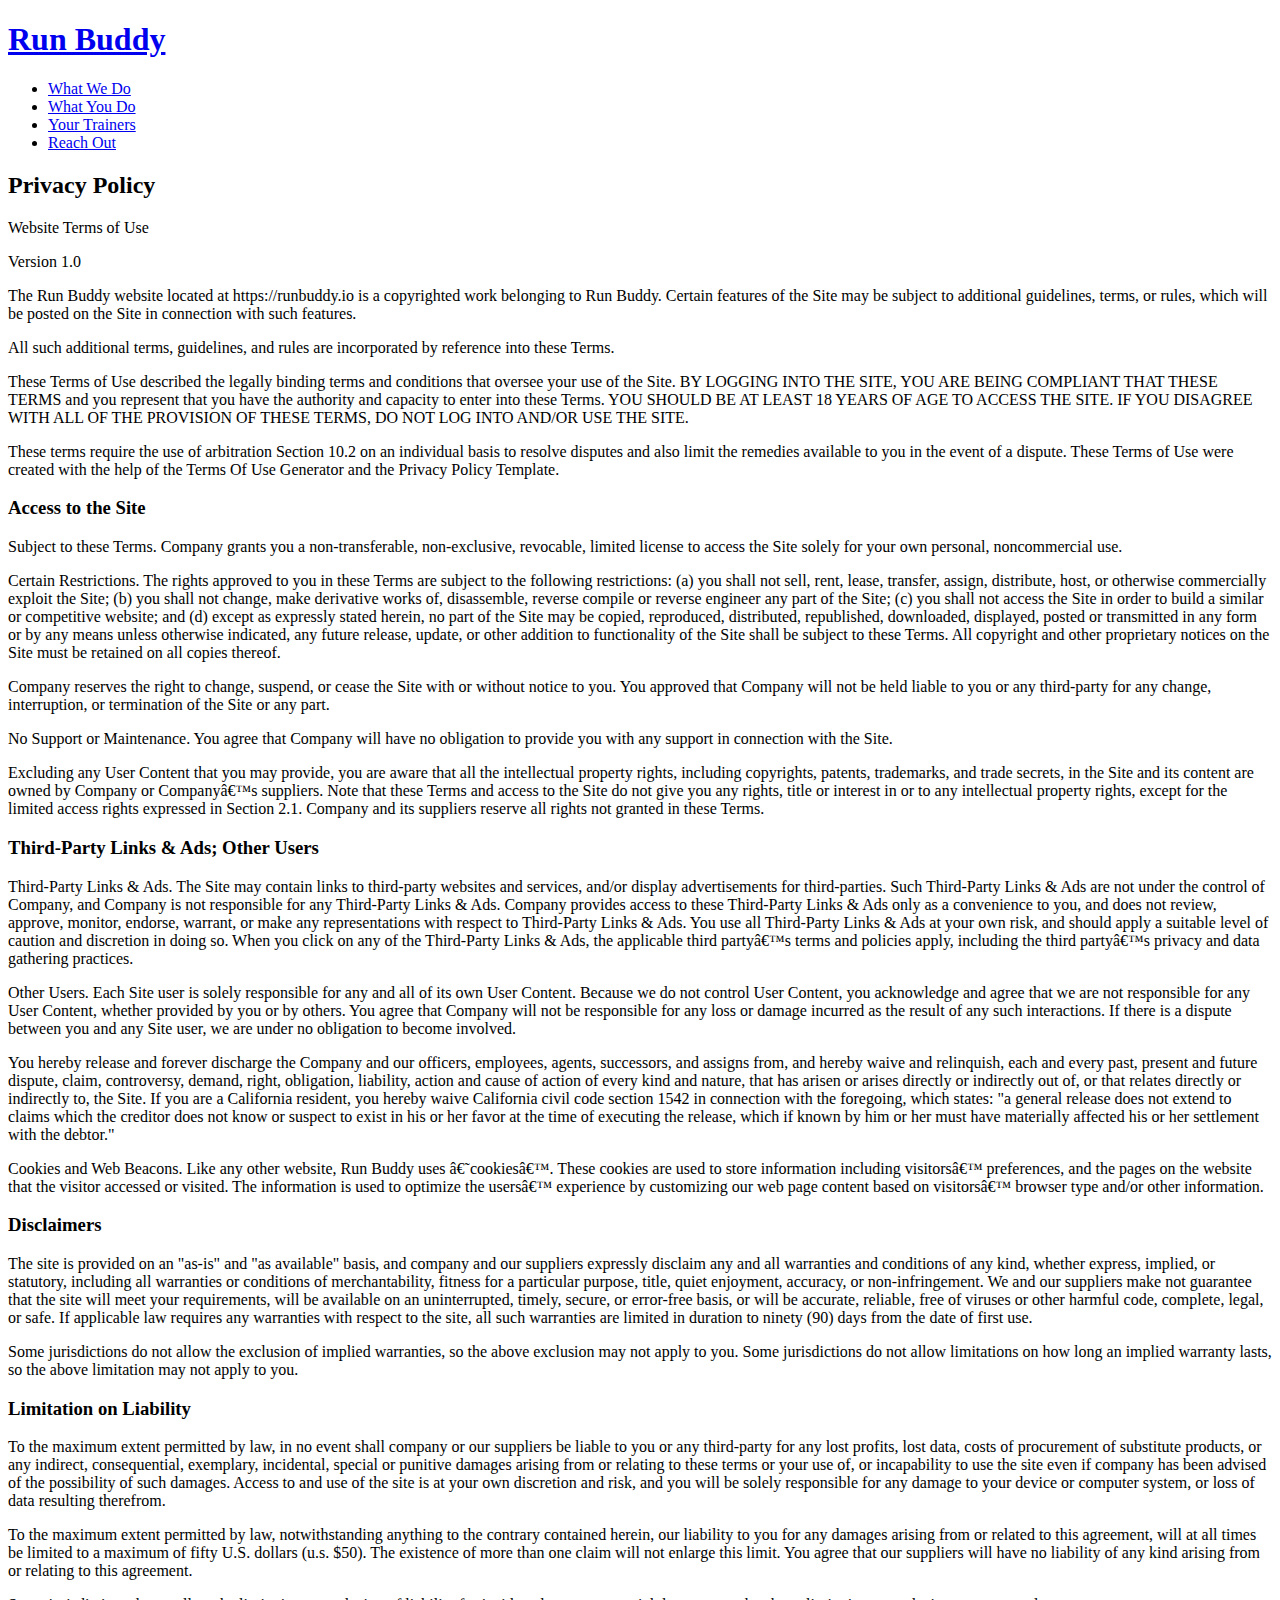
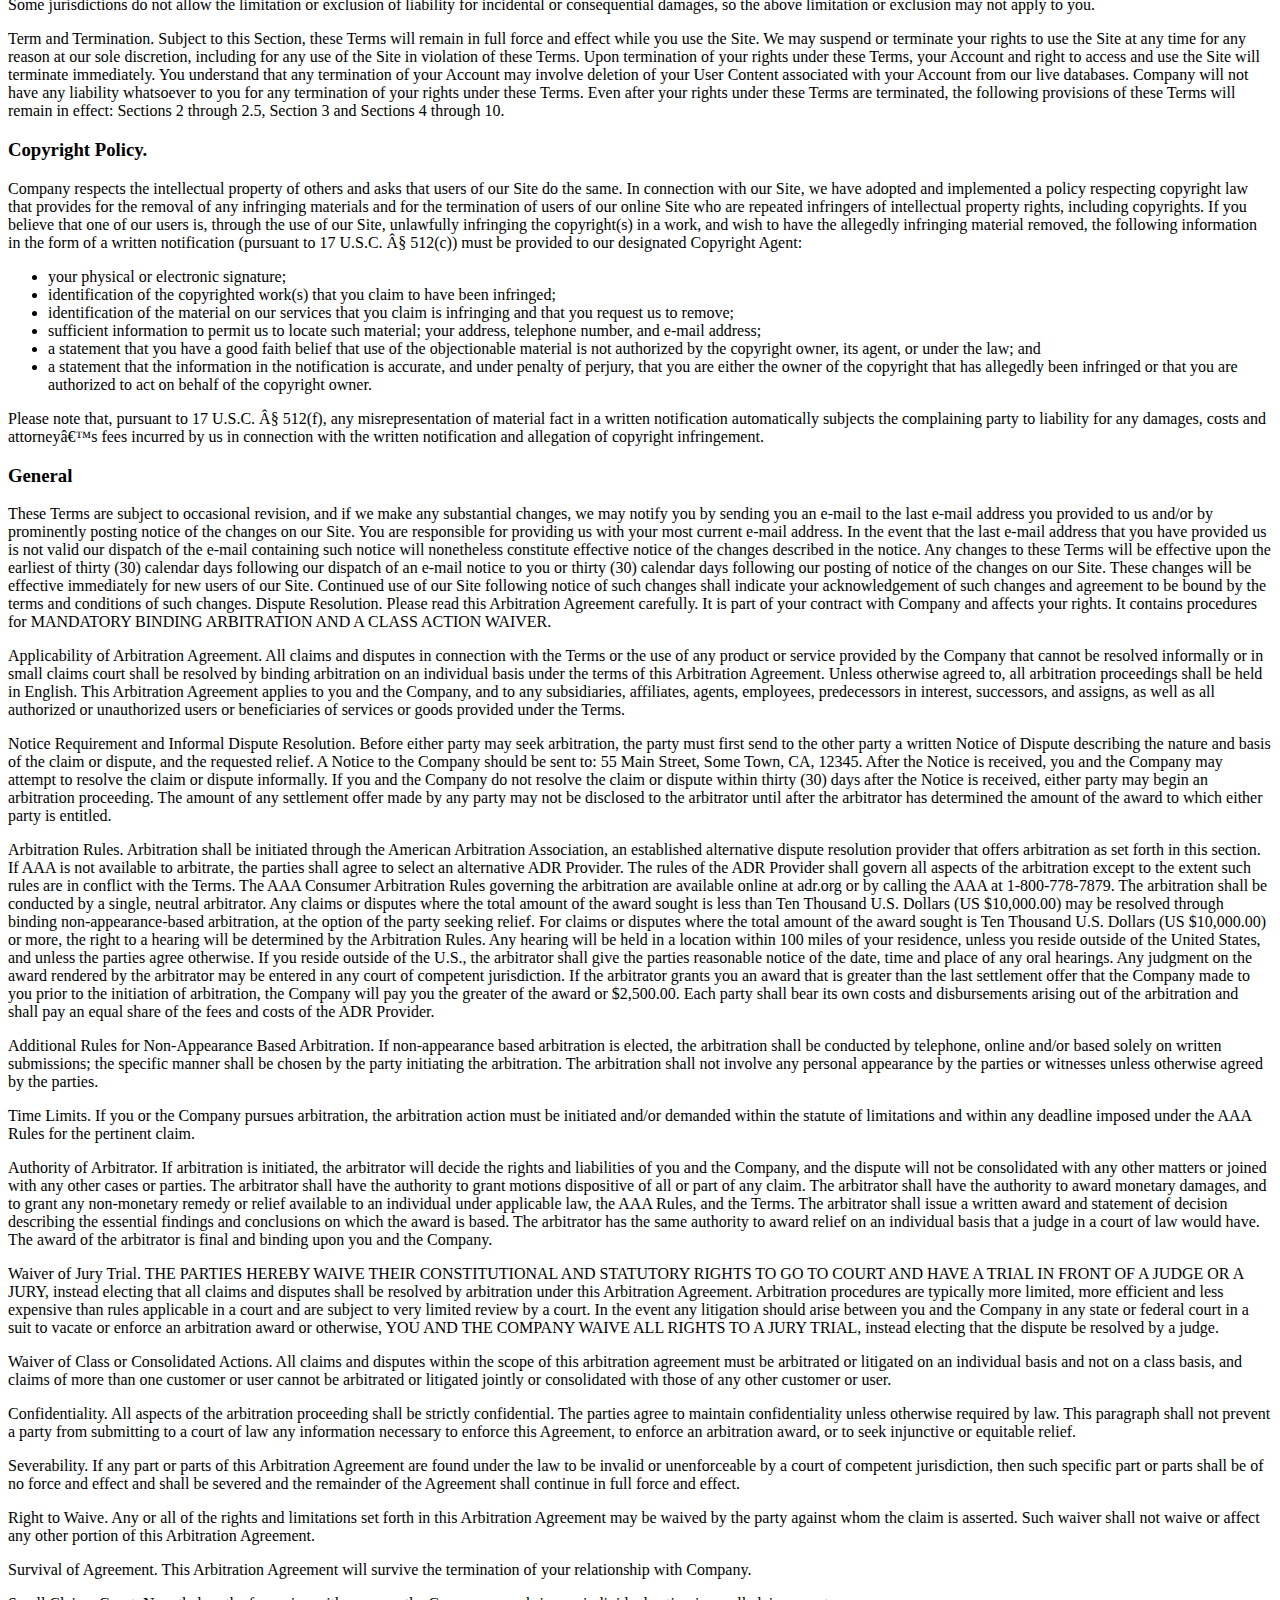
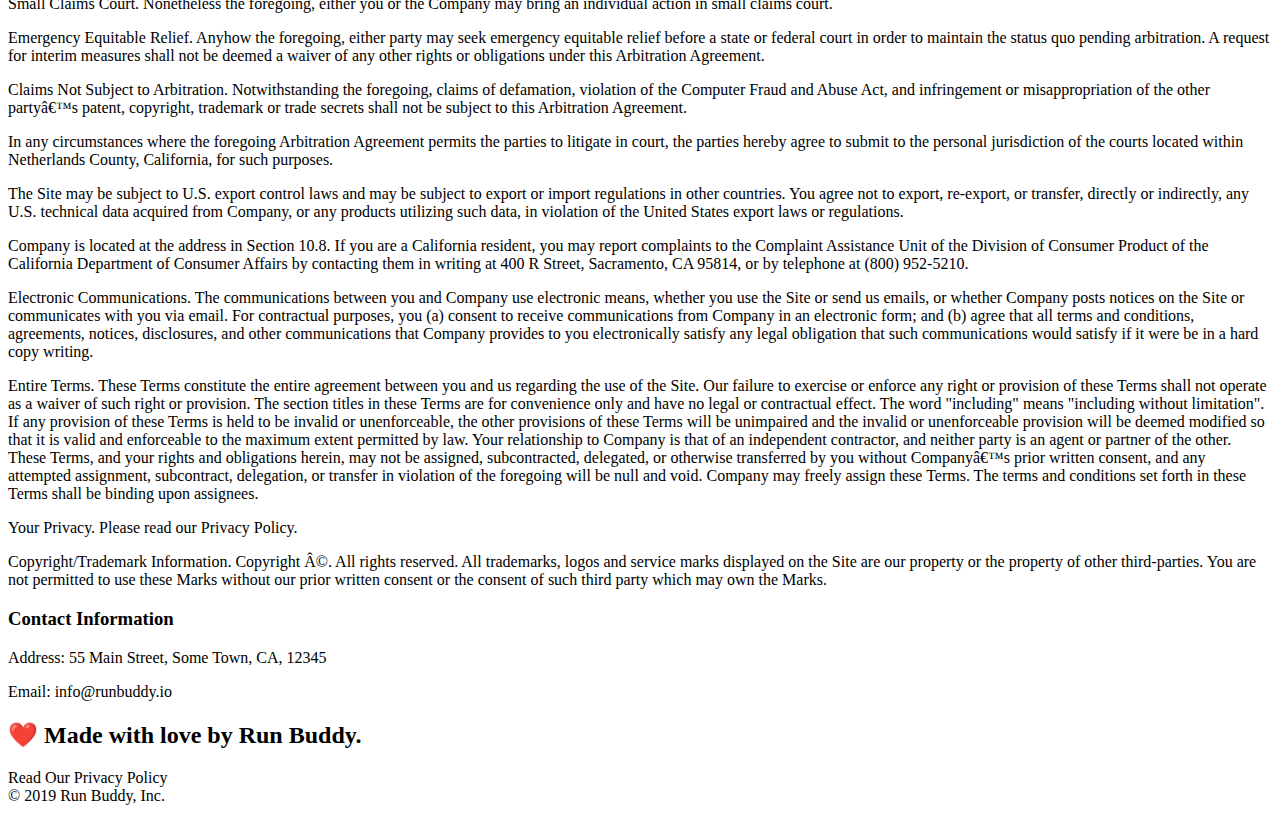
==== privacy-policy.html @ f3ce0bc4 "new style and privacy policy" ====
<!DOCTYPE html>
<html lang="en">
    <head>
        <link rel="stylesheet" href="./assets/css/style.css" />
        <meta charset="UTF-8" />
        <title>Privacy Policy - Run Buddy</title>
    </head>
    <body>
        <header>
            <h1>
                <a href="/">Run Buddy</a>
            </h1>
            <nav>
                <!--Unordered list element -->
                <ul>
                    <!--List item element-->
                    <li>
                        <!--Anchor element -->
                        <a href="./index.html#what-we-do">What We Do</a>
                    </li>
                    <li>
                        <a href="./index.html#what-you-do">What You Do</a>
                    </li>
                    <li>
                        <a href="./index.html#your-trainers">Your Trainers</a>
                    </li>
                    <li>
                        <a href="./index.html#reach-out">Reach Out</a>
                    </li>
                </ul>
            </nav>
        </header> 
        <section class="hero">
            <h2 class="page-title">
                Privacy Policy
            </h2>
        </section>
        <articl class="secondary-content">
            <p>
                Website Terms of Use
              </p>
        
              <p>
                Version 1.0
              </p>
        
              <p>
                The Run Buddy website located at https://runbuddy.io is a copyrighted work belonging to Run Buddy. Certain
                features of the Site may be subject to additional guidelines, terms, or rules, which will be posted on the Site
                in connection with such features.
              </p>
        
              <p>
                All such additional terms, guidelines, and rules are incorporated by reference into these Terms.
              </p>
        
              <p>
                These Terms of Use described the legally binding terms and conditions that oversee your use of the Site. BY
                LOGGING INTO THE SITE, YOU ARE BEING COMPLIANT THAT THESE TERMS and you represent that you have the authority
                and capacity to enter into these Terms. YOU SHOULD BE AT LEAST 18 YEARS OF AGE TO ACCESS THE SITE. IF YOU
                DISAGREE WITH ALL OF THE PROVISION OF THESE TERMS, DO NOT LOG INTO AND/OR USE THE SITE.
              </p>
        
              <p>
                These terms require the use of arbitration Section 10.2 on an individual basis to resolve disputes and also
                limit the remedies available to you in the event of a dispute. These Terms of Use were created with the help of
                the Terms Of Use Generator and the Privacy Policy Template.
              </p>
        
              <h3>
                Access to the Site
              </h3>
        
              <p>
                Subject to these Terms. Company grants you a non-transferable, non-exclusive, revocable, limited license to
                access the Site solely for your own personal, noncommercial use.
              </p>
        
              <p>
                Certain Restrictions. The rights approved to you in these Terms are subject to the following restrictions: (a)
                you shall not sell, rent, lease, transfer, assign, distribute, host, or otherwise commercially exploit the Site;
                (b) you shall not change, make derivative works of, disassemble, reverse compile or reverse engineer any part of
                the Site; (c) you shall not access the Site in order to build a similar or competitive website; and (d) except
                as expressly stated herein, no part of the Site may be copied, reproduced, distributed, republished, downloaded,
                displayed, posted or transmitted in any form or by any means unless otherwise indicated, any future release,
                update, or other addition to functionality of the Site shall be subject to these Terms. All copyright and other
                proprietary notices on the Site must be retained on all copies thereof.
              </p>
        
              <p>
                Company reserves the right to change, suspend, or cease the Site with or without notice to you. You approved
                that Company will not be held liable to you or any third-party for any change, interruption, or termination of
                the Site or any part.
              </p>
        
              <p>
                No Support or Maintenance. You agree that Company will have no obligation to provide you with any support in
                connection with the Site.
              </p>
        
              <p>
                Excluding any User Content that you may provide, you are aware that all the intellectual property rights,
                including copyrights, patents, trademarks, and trade secrets, in the Site and its content are owned by Company
                or Companyâ€™s suppliers. Note that these Terms and access to the Site do not give you any rights, title or
                interest in or to any intellectual property rights, except for the limited access rights expressed in Section
                2.1. Company and its suppliers reserve all rights not granted in these Terms.
              </p>
        
              <h3>
                Third-Party Links & Ads; Other Users
              </h3>
        
              <p>
                Third-Party Links & Ads. The Site may contain links to third-party websites and services, and/or display
                advertisements for third-parties. Such Third-Party Links & Ads are not under the control of Company, and Company
                is not responsible for any Third-Party Links & Ads. Company provides access to these Third-Party Links & Ads
                only as a convenience to you, and does not review, approve, monitor, endorse, warrant, or make any
                representations with respect to Third-Party Links & Ads. You use all Third-Party Links & Ads at your own risk,
                and should apply a suitable level of caution and discretion in doing so. When you click on any of the
                Third-Party Links & Ads, the applicable third partyâ€™s terms and policies apply, including the third partyâ€™s
                privacy and data gathering practices.
              </p>
        
              <p>
                Other Users. Each Site user is solely responsible for any and all of its own User Content. Because we do not
                control User Content, you acknowledge and agree that we are not responsible for any User Content, whether
                provided by you or by others. You agree that Company will not be responsible for any loss or damage incurred as
                the result of any such interactions. If there is a dispute between you and any Site user, we are under no
                obligation to become involved.
              </p>
        
              <p>
                You hereby release and forever discharge the Company and our officers, employees, agents, successors, and
                assigns from, and hereby waive and relinquish, each and every past, present and future dispute, claim,
                controversy, demand, right, obligation, liability, action and cause of action of every kind and nature, that has
                arisen or arises directly or indirectly out of, or that relates directly or indirectly to, the Site. If you are
                a California resident, you hereby waive California civil code section 1542 in connection with the foregoing,
                which states: "a general release does not extend to claims which the creditor does not know or suspect to exist
                in his or her favor at the time of executing the release, which if known by him or her must have materially
                affected his or her settlement with the debtor."
              </p>
        
              <p>
                Cookies and Web Beacons. Like any other website, Run Buddy uses â€˜cookiesâ€™. These cookies are used to store
                information including visitorsâ€™ preferences, and the pages on the website that the visitor accessed or visited.
                The information is used to optimize the usersâ€™ experience by customizing our web page content based on visitorsâ€™
                browser type and/or other information.
              </p>
        
              <h3>
                Disclaimers
              </h3>
        
              <p>
                The site is provided on an "as-is" and "as available" basis, and company and our suppliers expressly disclaim
                any and all warranties and conditions of any kind, whether express, implied, or statutory, including all
                warranties or conditions of merchantability, fitness for a particular purpose, title, quiet enjoyment, accuracy,
                or non-infringement. We and our suppliers make not guarantee that the site will meet your requirements, will be
                available on an uninterrupted, timely, secure, or error-free basis, or will be accurate, reliable, free of
                viruses or other harmful code, complete, legal, or safe. If applicable law requires any warranties with respect
                to the site, all such warranties are limited in duration to ninety (90) days from the date of first use.
              </p>
        
              <p>
                Some jurisdictions do not allow the exclusion of implied warranties, so the above exclusion may not apply to
                you. Some jurisdictions do not allow limitations on how long an implied warranty lasts, so the above limitation
                may not apply to you.
              </p>
        
              <h3>
                Limitation on Liability
              </h3>
        
              <p>
                To the maximum extent permitted by law, in no event shall company or our suppliers be liable to you or any
                third-party for any lost profits, lost data, costs of procurement of substitute products, or any indirect,
                consequential, exemplary, incidental, special or punitive damages arising from or relating to these terms or
                your use of, or incapability to use the site even if company has been advised of the possibility of such
                damages. Access to and use of the site is at your own discretion and risk, and you will be solely responsible
                for any damage to your device or computer system, or loss of data resulting therefrom.
              </p>
        
              <p>
                To the maximum extent permitted by law, notwithstanding anything to the contrary contained herein, our liability
                to you for any damages arising from or related to this agreement, will at all times be limited to a maximum of
                fifty U.S. dollars (u.s. $50). The existence of more than one claim will not enlarge this limit. You agree that
                our suppliers will have no liability of any kind arising from or relating to this agreement.
              </p>
        
              <p>
                Some jurisdictions do not allow the limitation or exclusion of liability for incidental or consequential
                damages, so the above limitation or exclusion may not apply to you.
              </p>
        
              <p>
                Term and Termination. Subject to this Section, these Terms will remain in full force and effect while you use
                the Site. We may suspend or terminate your rights to use the Site at any time for any reason at our sole
                discretion, including for any use of the Site in violation of these Terms. Upon termination of your rights under
                these Terms, your Account and right to access and use the Site will terminate immediately. You understand that
                any termination of your Account may involve deletion of your User Content associated with your Account from our
                live databases. Company will not have any liability whatsoever to you for any termination of your rights under
                these Terms. Even after your rights under these Terms are terminated, the following provisions of these Terms
                will remain in effect: Sections 2 through 2.5, Section 3 and Sections 4 through 10.
              </p>
        
              <h3>
                Copyright Policy.
              </h3>
        
              <p>
                Company respects the intellectual property of others and asks that users of our Site do the same. In connection
                with our Site, we have adopted and implemented a policy respecting copyright law that provides for the removal
                of any infringing materials and for the termination of users of our online Site who are repeated infringers of
                intellectual property rights, including copyrights. If you believe that one of our users is, through the use of
                our Site, unlawfully infringing the copyright(s) in a work, and wish to have the allegedly infringing material
                removed, the following information in the form of a written notification (pursuant to 17 U.S.C. Â§ 512(c)) must
                be provided to our designated Copyright Agent:
              </p>
        
              <ul>
                <li>
                  your physical or electronic signature;
                </li>
                <li>
                  identification of the copyrighted work(s) that you claim to have been infringed;
                </li>
                <li>
                  identification of the material on our services that you claim is infringing and that you request us to remove;
                </li>
                <li>
                  sufficient information to permit us to locate such material; your address, telephone number, and e-mail
                  address;
                </li>
                <li>
                  a statement that you have a good faith belief that use of the objectionable material is not authorized by the
                  copyright owner, its agent, or under the law; and
                </li>
                <li>
                  a statement that the information in the notification is accurate, and under penalty of perjury, that you are
                  either the owner of the copyright that has allegedly been infringed or that you are authorized to act on
                  behalf of the copyright owner.
                </li>
              </ul>
        
              <p>
                Please note that, pursuant to 17 U.S.C. Â§ 512(f), any misrepresentation of material fact in a written
                notification automatically subjects the complaining party to liability for any damages, costs and attorneyâ€™s
                fees incurred by us in connection with the written notification and allegation of copyright infringement.
              </p>
        
              <h3>
                General
              </h3>
        
              <p>
                These Terms are subject to occasional revision, and if we make any substantial changes, we may notify you by
                sending you an e-mail to the last e-mail address you provided to us and/or by prominently posting notice of the
                changes on our Site. You are responsible for providing us with your most current e-mail address. In the event
                that the last e-mail address that you have provided us is not valid our dispatch of the e-mail containing such
                notice will nonetheless constitute effective notice of the changes described in the notice. Any changes to these
                Terms will be effective upon the earliest of thirty (30) calendar days following our dispatch of an e-mail
                notice to you or thirty (30) calendar days following our posting of notice of the changes on our Site. These
                changes will be effective immediately for new users of our Site. Continued use of our Site following notice of
                such changes shall indicate your acknowledgement of such changes and agreement to be bound by the terms and
                conditions of such changes. Dispute Resolution. Please read this Arbitration Agreement carefully. It is part of
                your contract with Company and affects your rights. It contains procedures for MANDATORY BINDING ARBITRATION AND
                A CLASS ACTION WAIVER.
              </p>
        
              <p>
                Applicability of Arbitration Agreement. All claims and disputes in connection with the Terms or the use of any
                product or service provided by the Company that cannot be resolved informally or in small claims court shall be
                resolved by binding arbitration on an individual basis under the terms of this Arbitration Agreement. Unless
                otherwise agreed to, all arbitration proceedings shall be held in English. This Arbitration Agreement applies to
                you and the Company, and to any subsidiaries, affiliates, agents, employees, predecessors in interest,
                successors, and assigns, as well as all authorized or unauthorized users or beneficiaries of services or goods
                provided under the Terms.
              </p>
        
              <p>
                Notice Requirement and Informal Dispute Resolution. Before either party may seek arbitration, the party must
                first send to the other party a written Notice of Dispute describing the nature and basis of the claim or
                dispute, and the requested relief. A Notice to the Company should be sent to: 55 Main Street, Some Town, CA,
                12345. After the Notice is received, you and the Company may attempt to resolve the claim or dispute informally.
                If you and the Company do not resolve the claim or dispute within thirty (30) days after the Notice is received,
                either party may begin an arbitration proceeding. The amount of any settlement offer made by any party may not
                be disclosed to the arbitrator until after the arbitrator has determined the amount of the award to which either
                party is entitled.
              </p>
        
              <p>
                Arbitration Rules. Arbitration shall be initiated through the American Arbitration Association, an established
                alternative dispute resolution provider that offers arbitration as set forth in this section. If AAA is not
                available to arbitrate, the parties shall agree to select an alternative ADR Provider. The rules of the ADR
                Provider shall govern all aspects of the arbitration except to the extent such rules are in conflict with the
                Terms. The AAA Consumer Arbitration Rules governing the arbitration are available online at adr.org or by
                calling the AAA at 1-800-778-7879. The arbitration shall be conducted by a single, neutral arbitrator. Any
                claims or disputes where the total amount of the award sought is less than Ten Thousand U.S. Dollars (US
                $10,000.00) may be resolved through binding non-appearance-based arbitration, at the option of the party seeking
                relief. For claims or disputes where the total amount of the award sought is Ten Thousand U.S. Dollars (US
                $10,000.00) or more, the right to a hearing will be determined by the Arbitration Rules. Any hearing will be
                held in a location within 100 miles of your residence, unless you reside outside of the United States, and
                unless the parties agree otherwise. If you reside outside of the U.S., the arbitrator shall give the parties
                reasonable notice of the date, time and place of any oral hearings. Any judgment on the award rendered by the
                arbitrator may be entered in any court of competent jurisdiction. If the arbitrator grants you an award that is
                greater than the last settlement offer that the Company made to you prior to the initiation of arbitration, the
                Company will pay you the greater of the award or $2,500.00. Each party shall bear its own costs and
                disbursements arising out of the arbitration and shall pay an equal share of the fees and costs of the ADR
                Provider.
              </p>
        
              <p>
                Additional Rules for Non-Appearance Based Arbitration. If non-appearance based arbitration is elected, the
                arbitration shall be conducted by telephone, online and/or based solely on written submissions; the specific
                manner shall be chosen by the party initiating the arbitration. The arbitration shall not involve any personal
                appearance by the parties or witnesses unless otherwise agreed by the parties.
              </p>
        
              <p>
                Time Limits. If you or the Company pursues arbitration, the arbitration action must be initiated and/or demanded
                within the statute of limitations and within any deadline imposed under the AAA Rules for the pertinent claim.
              </p>
        
              <p>
                Authority of Arbitrator. If arbitration is initiated, the arbitrator will decide the rights and liabilities of
                you and the Company, and the dispute will not be consolidated with any other matters or joined with any other
                cases or parties. The arbitrator shall have the authority to grant motions dispositive of all or part of any
                claim. The arbitrator shall have the authority to award monetary damages, and to grant any non-monetary remedy
                or relief available to an individual under applicable law, the AAA Rules, and the Terms. The arbitrator shall
                issue a written award and statement of decision describing the essential findings and conclusions on which the
                award is based. The arbitrator has the same authority to award relief on an individual basis that a judge in a
                court of law would have. The award of the arbitrator is final and binding upon you and the Company.
              </p>
        
              <p>
                Waiver of Jury Trial. THE PARTIES HEREBY WAIVE THEIR CONSTITUTIONAL AND STATUTORY RIGHTS TO GO TO COURT AND HAVE
                A TRIAL IN FRONT OF A JUDGE OR A JURY, instead electing that all claims and disputes shall be resolved by
                arbitration under this Arbitration Agreement. Arbitration procedures are typically more limited, more efficient
                and less expensive than rules applicable in a court and are subject to very limited review by a court. In the
                event any litigation should arise between you and the Company in any state or federal court in a suit to vacate
                or enforce an arbitration award or otherwise, YOU AND THE COMPANY WAIVE ALL RIGHTS TO A JURY TRIAL, instead
                electing that the dispute be resolved by a judge.
              </p>
        
              <p>
                Waiver of Class or Consolidated Actions. All claims and disputes within the scope of this arbitration agreement
                must be arbitrated or litigated on an individual basis and not on a class basis, and claims of more than one
                customer or user cannot be arbitrated or litigated jointly or consolidated with those of any other customer or
                user.
              </p>
        
              <p>
                Confidentiality. All aspects of the arbitration proceeding shall be strictly confidential. The parties agree to
                maintain confidentiality unless otherwise required by law. This paragraph shall not prevent a party from
                submitting to a court of law any information necessary to enforce this Agreement, to enforce an arbitration
                award, or to seek injunctive or equitable relief.
              </p>
        
              <p>
                Severability. If any part or parts of this Arbitration Agreement are found under the law to be invalid or
                unenforceable by a court of competent jurisdiction, then such specific part or parts shall be of no force and
                effect and shall be severed and the remainder of the Agreement shall continue in full force and effect.
              </p>
        
              <p>
                Right to Waive. Any or all of the rights and limitations set forth in this Arbitration Agreement may be waived
                by the party against whom the claim is asserted. Such waiver shall not waive or affect any other portion of this
                Arbitration Agreement.
              </p>
        
              <p>
                Survival of Agreement. This Arbitration Agreement will survive the termination of your relationship with
                Company.
              </p>
        
              <p>
                Small Claims Court. Nonetheless the foregoing, either you or the Company may bring an individual action in small
                claims court.
              </p>
        
              <p>
                Emergency Equitable Relief. Anyhow the foregoing, either party may seek emergency equitable relief before a
                state or federal court in order to maintain the status quo pending arbitration. A request for interim measures
                shall not be deemed a waiver of any other rights or obligations under this Arbitration Agreement.
              </p>
        
              <p>
                Claims Not Subject to Arbitration. Notwithstanding the foregoing, claims of defamation, violation of the
                Computer Fraud and Abuse Act, and infringement or misappropriation of the other partyâ€™s patent, copyright,
                trademark or trade secrets shall not be subject to this Arbitration Agreement.
              </p>
        
              <p>
                In any circumstances where the foregoing Arbitration Agreement permits the parties to litigate in court, the
                parties hereby agree to submit to the personal jurisdiction of the courts located within Netherlands County,
                California, for such purposes.
              </p>
        
              <p>
                The Site may be subject to U.S. export control laws and may be subject to export or import regulations in other
                countries. You agree not to export, re-export, or transfer, directly or indirectly, any U.S. technical data
                acquired from Company, or any products utilizing such data, in violation of the United States export laws or
                regulations.
              </p>
        
              <p>
                Company is located at the address in Section 10.8. If you are a California resident, you may report complaints
                to the Complaint Assistance Unit of the Division of Consumer Product of the California Department of Consumer
                Affairs by contacting them in writing at 400 R Street, Sacramento, CA 95814, or by telephone at (800) 952-5210.
              </p>
        
              <p>
                Electronic Communications. The communications between you and Company use electronic means, whether you use the
                Site or send us emails, or whether Company posts notices on the Site or communicates with you via email. For
                contractual purposes, you (a) consent to receive communications from Company in an electronic form; and (b)
                agree that all terms and conditions, agreements, notices, disclosures, and other communications that Company
                provides to you electronically satisfy any legal obligation that such communications would satisfy if it were be
                in a hard copy writing.
              </p>
        
              <p>
                Entire Terms. These Terms constitute the entire agreement between you and us regarding the use of the Site. Our
                failure to exercise or enforce any right or provision of these Terms shall not operate as a waiver of such right
                or provision. The section titles in these Terms are for convenience only and have no legal or contractual
                effect. The word "including" means "including without limitation". If any provision of these Terms is held to be
                invalid or unenforceable, the other provisions of these Terms will be unimpaired and the invalid or
                unenforceable provision will be deemed modified so that it is valid and enforceable to the maximum extent
                permitted by law. Your relationship to Company is that of an independent contractor, and neither party is an
                agent or partner of the other. These Terms, and your rights and obligations herein, may not be assigned,
                subcontracted, delegated, or otherwise transferred by you without Companyâ€™s prior written consent, and any
                attempted assignment, subcontract, delegation, or transfer in violation of the foregoing will be null and void.
                Company may freely assign these Terms. The terms and conditions set forth in these Terms shall be binding upon
                assignees.
              </p>
        
              <p>
                Your Privacy. Please read our Privacy Policy.
              </p>
        
              <p>
                Copyright/Trademark Information. Copyright Â©. All rights reserved. All trademarks, logos and service marks
                displayed on the Site are our property or the property of other third-parties. You are not permitted to use
                these Marks without our prior written consent or the consent of such third party which may own the Marks.
              </p>
        
              <h3>
                Contact Information
              </h3>
        
              <p>
                Address: 55 Main Street, Some Town, CA, 12345
              </p>
        
              <p>
                Email: info@runbuddy.io
              </p>
        
        </articl>
        <footer>
            <h2>❤️ Made with love by Run Buddy.</h2>
    
            <div>
                <a="#">Read Our Privacy Policy</a><br />
                &copy; 2019 Run Buddy, Inc.
            </div>
    
        </footer>
    </body>
</html>
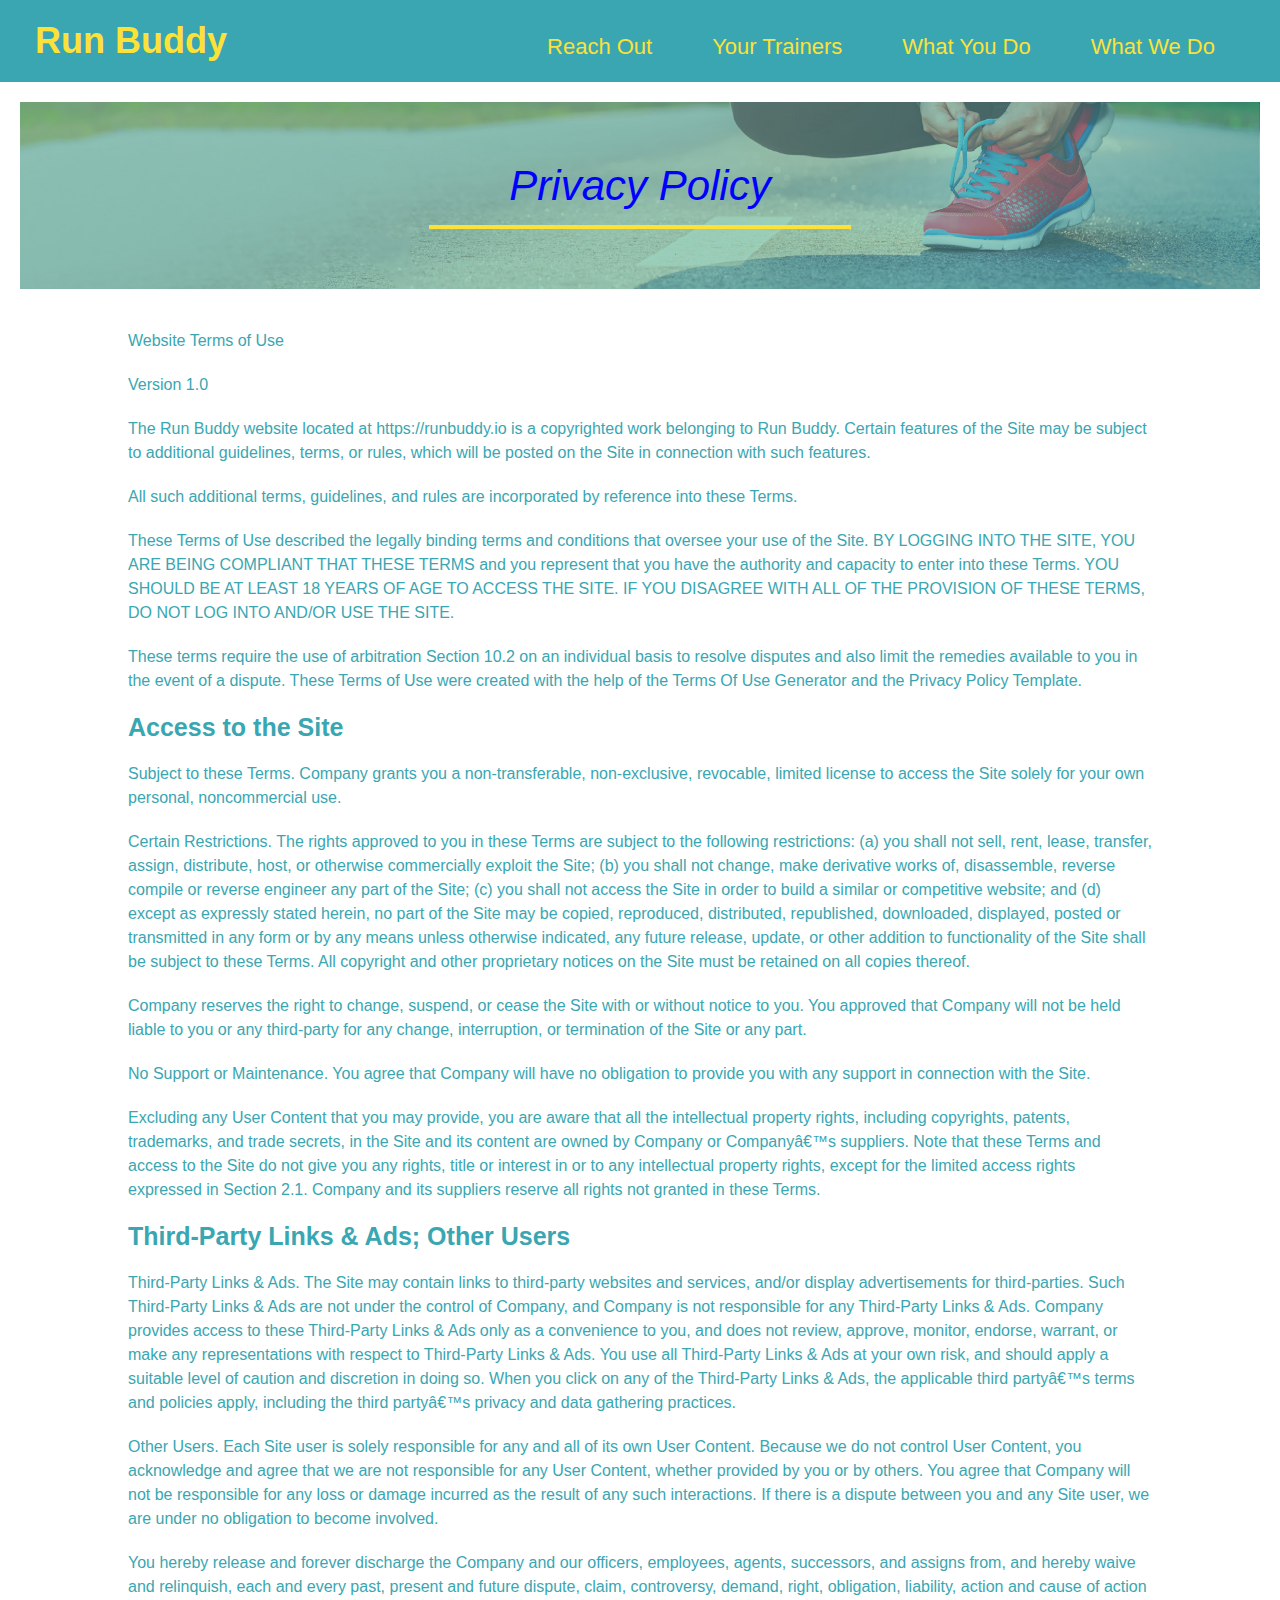
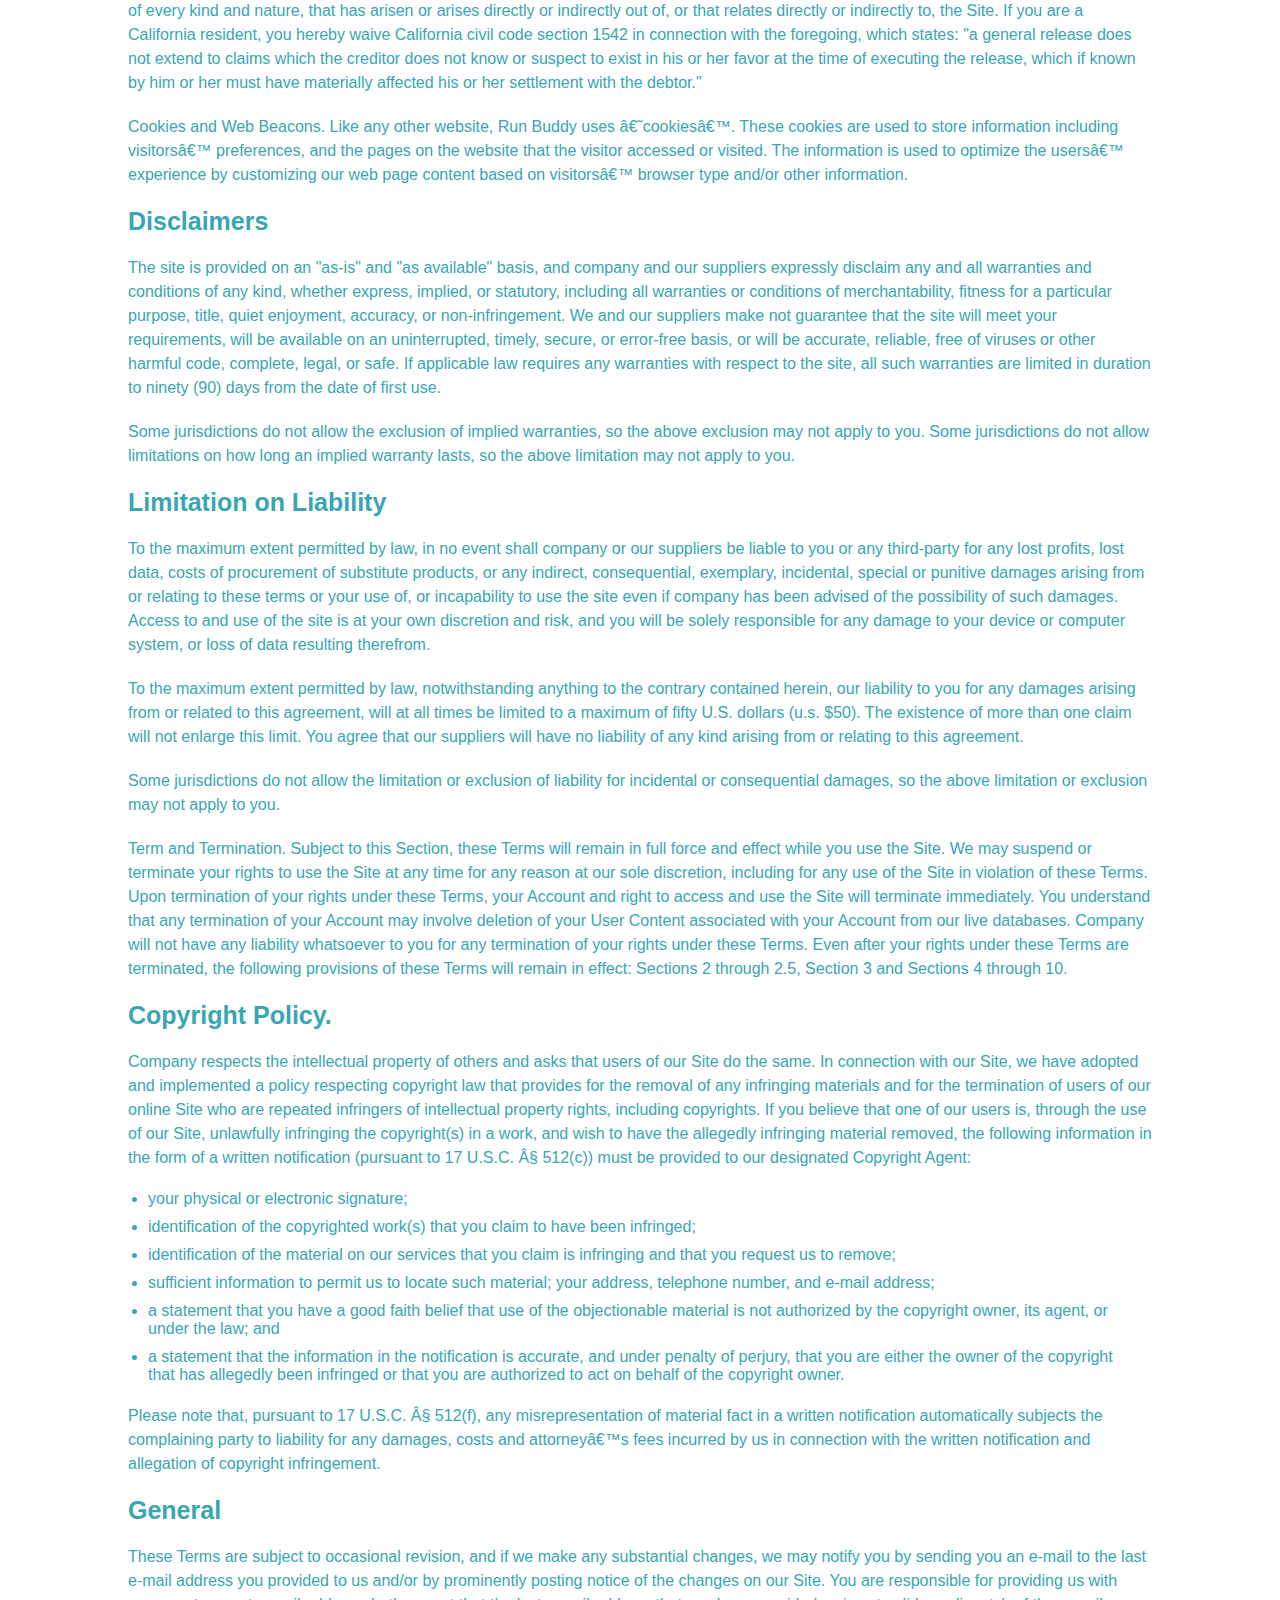
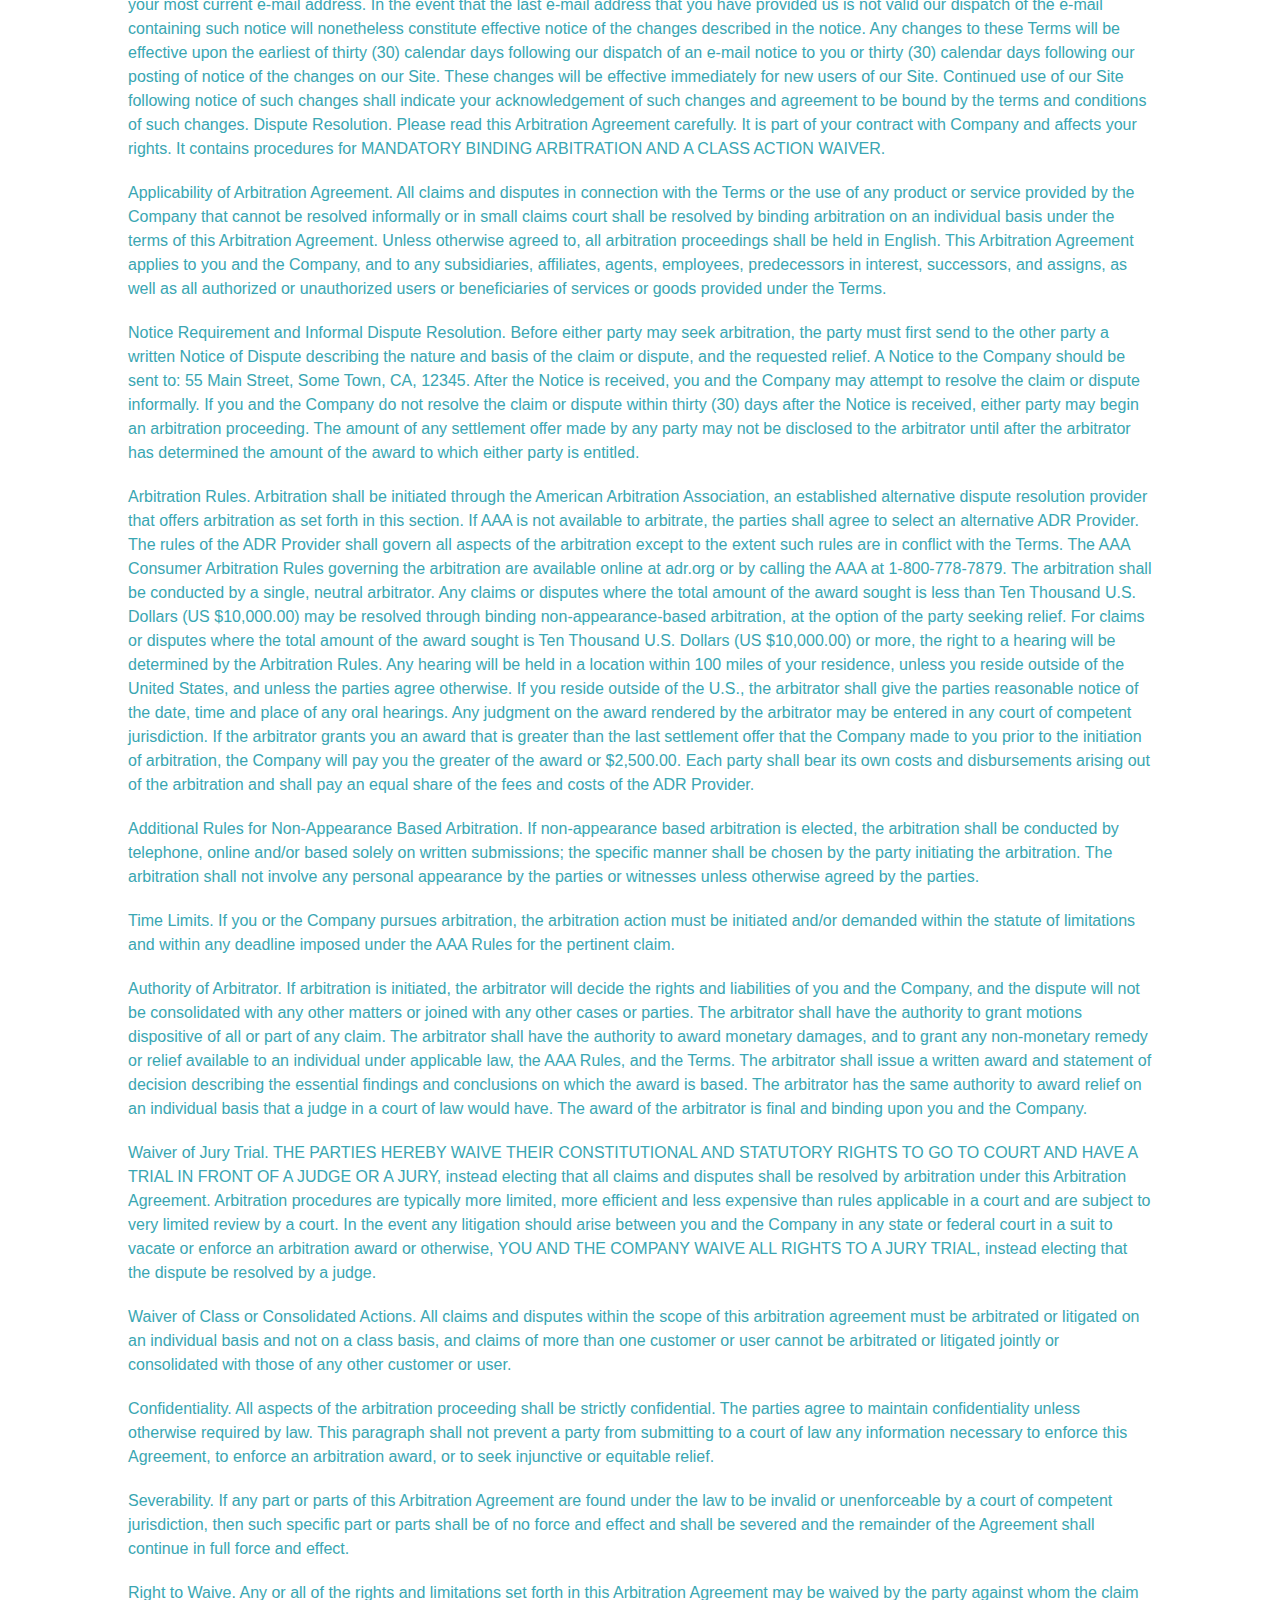
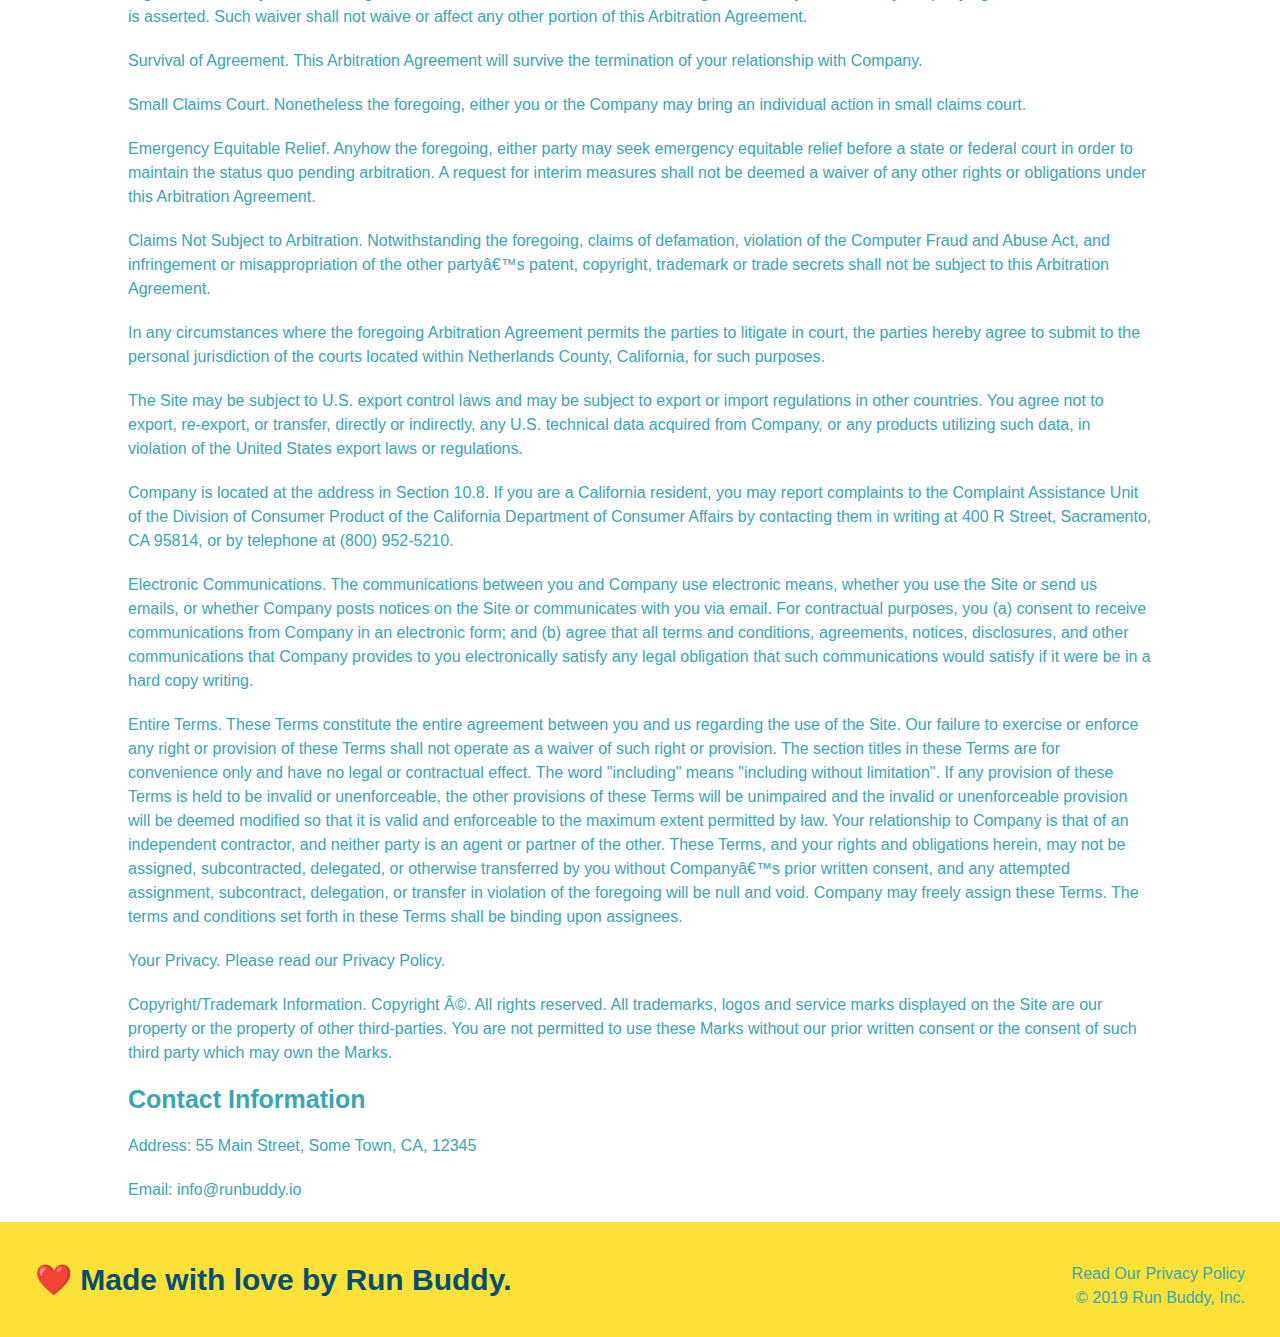
==== commit 52593e99: "privacy policy" ====
--- a/privacy-policy.html
+++ b/privacy-policy.html
@@ -1,7 +1,8 @@
 <!DOCTYPE html>
 <html lang="en">
     <head>
-        <link rel="stylesheet" href="./assets/css/style.css" />
+        <link rel="stylesheet" href="./assets/css/styles.css" />
+        <link rel="stylesheet" href="./assets/css/secondary-styles.css"/>
         <meta charset="UTF-8" />
         <title>Privacy Policy - Run Buddy</title>
     </head>
@@ -15,7 +16,6 @@
                 <ul>
                     <!--List item element-->
                     <li>
-                        <!--Anchor element -->
                         <a href="./index.html#what-we-do">What We Do</a>
                     </li>
                     <li>
@@ -35,7 +35,7 @@
                 Privacy Policy
             </h2>
         </section>
-        <articl class="secondary-content">
+        <article class="secondary-content">
             <p>
                 Website Terms of Use
               </p>
@@ -455,7 +455,7 @@
                 Email: info@runbuddy.io
               </p>
         
-        </articl>
+        </article>
         <footer>
             <h2>❤️ Made with love by Run Buddy.</h2>
     
--- a/assets/css/styles.css
+++ b/assets/css/styles.css
@@ -0,0 +1,248 @@
+/*apply styles to <hearder> */
+* {
+    margin: 0;
+    padding: 0;
+    box-sizing: border-box;
+}
+header {
+    padding: 20px 35px;
+    background-color: #39a6b2;
+}
+header h1{
+    font-weight: bold;
+    font-size: 36px;
+    color: #fce138;
+    margin: 0;
+    display: inline;
+}
+header a{
+    text-decoration: none;
+    color: #fce138;
+}
+
+header nav {
+    float: right;
+    margin: 7px 0;
+}
+
+header nav ul li {
+    display: inline;
+    float: right;
+    margin: 7px 0; 
+}
+
+header nav ul li a {
+    margin: 0 30px;
+    font-weight: lighter;
+    font-size: 22px;
+}
+
+body{ 
+    /* more on this crazy alphanumerical value in a minute! */
+    color: #39a6b2;
+    font-family: Helvetica, Arial, sans-serif;
+    background-color: white;
+}
+
+footer {
+    background: #fce138;
+    width: 100%;
+    padding: 40px 35px;
+}
+
+footer h2 {
+    display: inline;
+    color: #024e76;
+    font-size: 30px;
+    margin: 0;
+}
+
+footer div {
+    float: right;
+    line-height: 1.5;
+    text-align: right;
+}
+
+footer a{ 
+    color: #024e76;
+}
+
+section {
+    padding: 60px;
+}
+/* Hero Style Start */
+.hero {
+    background-image: url("../images/hero-bg.jpeg");
+    height: 600px;
+    background-size: cover;
+    background-position: center;
+    position: relative;
+}
+.hero-form {
+    border:3px solid #024e76;
+    background-color:#fce138;
+    padding: 20px;
+    width: 500px;
+    color: #024e76;
+    position:absolute;
+    bottom: 120px;
+    right: 140px;
+}
+#name, #email, #phone {
+    display: block;
+    padding: 2px;
+    margin: 0 0 10px 0;
+}
+.hero-form h3 {
+    font-size:24px;
+    margin:0;
+}
+.hero-form p{
+    margin: 5px 0 15px 0;
+}
+.form-input{
+    border: 1px solid #024e76;
+    display: block;
+    padding:7px 15px;
+    font-size:16px;
+    color:#024e76;
+    width:100%;
+    margin-bottom:15px;
+}
+.hero-form label {
+    margin: 0 5px;
+}
+.hero-form button {
+    color: #fce138;
+    background-color: #024e76;
+    border: none;
+    padding: 10px 20px;
+    font-size: 16px;
+
+}
+/* Hero Style End*/
+.intro{
+    text-align: center;
+}
+.intro p {
+    line-height: 1.7;
+    color: #39a6b2;
+    width: 80%;
+    font-size: 20px;
+    margin: 0 auto;
+}
+.steps {
+    text-align: center;
+    background: #fce138;
+}
+.section-title {
+    font-size: 55px;
+    color: #024e76;
+    margin-bottom: 35px;
+    padding: 0 100px 20px 100px;
+    display: inline-block;
+    border-bottom: 3px solid;
+}
+.primary-border {
+    border-color: #fce138;
+}
+.secondary-border {
+    border-color: #39a6b2;
+}
+.steps div {
+    margin-bottom: 80px;
+}
+.steps img {
+    width: 15%;
+    margin: 10px 0;
+}
+.steps h3 {
+    color: #024e76;
+    font-size: 46ps;
+    margin-top: 10px;
+}
+.steps p {
+    color: #39a6b2;
+    font-size: 23px;
+}
+.steps span {
+    font-size: 38px;
+}
+.trainer{
+    width: 900px;
+    margin: 0 auto 30px auto;
+    background: #024e76;
+    color: #fce138;
+    overflow: auto;
+}
+.trainers {
+    text-align: center;
+}
+.trainer img {
+    width: 35%;
+    float: left;
+}
+.trainer-bio {
+    padding: 35px;
+    float: left;
+    width: 65%;
+}
+.text-left {
+    text-align: left;
+}
+.text-right {
+    text-align: right;
+}
+.trainer-bio h3{
+    font-size: 32px;
+    margin-bottom: 8px;
+}
+.trainer-bio h4 {
+    font-weight: lighter;
+    font-size: 26px;
+    margin-bottom: 25px;
+}
+.trainer-bio p {
+    font-size: 17px;
+    line-height: 1.3;
+}
+.section-title {
+    font-size: 55px;
+    display: inline-block;
+    padding: 0 100px 20px 100px;
+    border-bottom: 3px solid;
+    margin-bottom: 35px;
+    color: #024e76;
+}
+.contact {
+    text-align: center;
+    background: #024e76;
+}
+.contact h2 {
+    color: #fce138;
+}
+.contact-info iframe {
+    width: 400px;
+    height: 400px;
+}
+.contact-info div {
+    width: 410px;
+    display: inline-block;
+    vertical-align: top;
+    text-align: left;
+    margin: 30px 0 0 60px;
+    color: white'
+}
+.contact-info h3{
+    color: #fce138;
+    font-size: 32px;
+}
+.contact info p, .contact-info address {
+    margin: 20px 0;
+    line-height: 1.5;
+    font-size: 20px;
+    font-style: normal;
+}
+.contact-info a{
+    color:#fce138;
+}
--- a/assets/css/secondary-styles.css
+++ b/assets/css/secondary-styles.css
@@ -0,0 +1,102 @@
+.hero {
+    background-image: url("../images/hero-bg.jpeg");
+    height: 600px;
+    background-size: cover;
+    background-position: center;
+    position: relative;
+}
+.hero-form {
+    border:3px solid #024e76;
+    background-color:#fce138;
+    padding: 20px;
+    width: 500px;
+    color: #024e76;
+    position:absolute;
+    bottom: 120px;
+    right: 140px;
+}
+#name, #email, #phone {
+    display: block;
+    padding: 2px;
+    margin: 0 0 10px 0;
+}
+.hero-form h3 {
+    font-size:24px;
+    margin:0;
+}
+.hero-form p{
+    margin: 5px 0 15px 0;
+}
+.form-input{
+    border: 1px solid #024e76;
+    display: block;
+    padding:7px 15px;
+    font-size:16px;
+    color:#024e76;
+    width:100%;
+    margin-bottom:15px;
+}
+.hero-form label {
+    margin: 0 5px;
+}
+.hero-form button {
+    color: #fce138;
+    background-color: #024e76;
+    border: none;
+    padding: 10px 20px;
+    font-size: 16px;
+
+}
+.hero {
+    margin: 20px;
+    background-color: white;
+    font-size: 20px;
+    color: blue;
+}
+.hero-secondary {
+    margin: 20px;
+    background-color: black;
+    font-size: 20px;
+    color: red;
+}
+.hero {
+    background-position: bottom;
+    height: auto;
+    text-align: center;
+    margin-bottom: 40px;
+}
+.page-title{
+    font-color: #fce138;
+    display:inline-block;
+    border-bottom-width: 4px;
+    border-bottom-style: solid;
+    border-bottom-color: #fce138;
+    padding: 0 80px 15px 80px;
+    font-weight: normal;
+    font-size: 42px;
+    font-style:italic;
+}
+.secondary-content{
+    width: 80%;
+    margin: 0 auto;
+    text-decoration-color: #024e76;
+
+}
+.secondary-content h3{
+    font-size: 25px;
+    margin: 20px 0 20px 0;
+
+}
+.secondary-content p{
+    font-size: 16px;
+    line-height: 1.5;
+    margin: 20px 0 20px 0;
+}
+.secondary-content ul{
+    margin: 15px 20px 15px 20px;
+}
+.secondary-content li{
+    color: #39a6b2;
+    margin: 10px 0 10px 0;
+
+}
